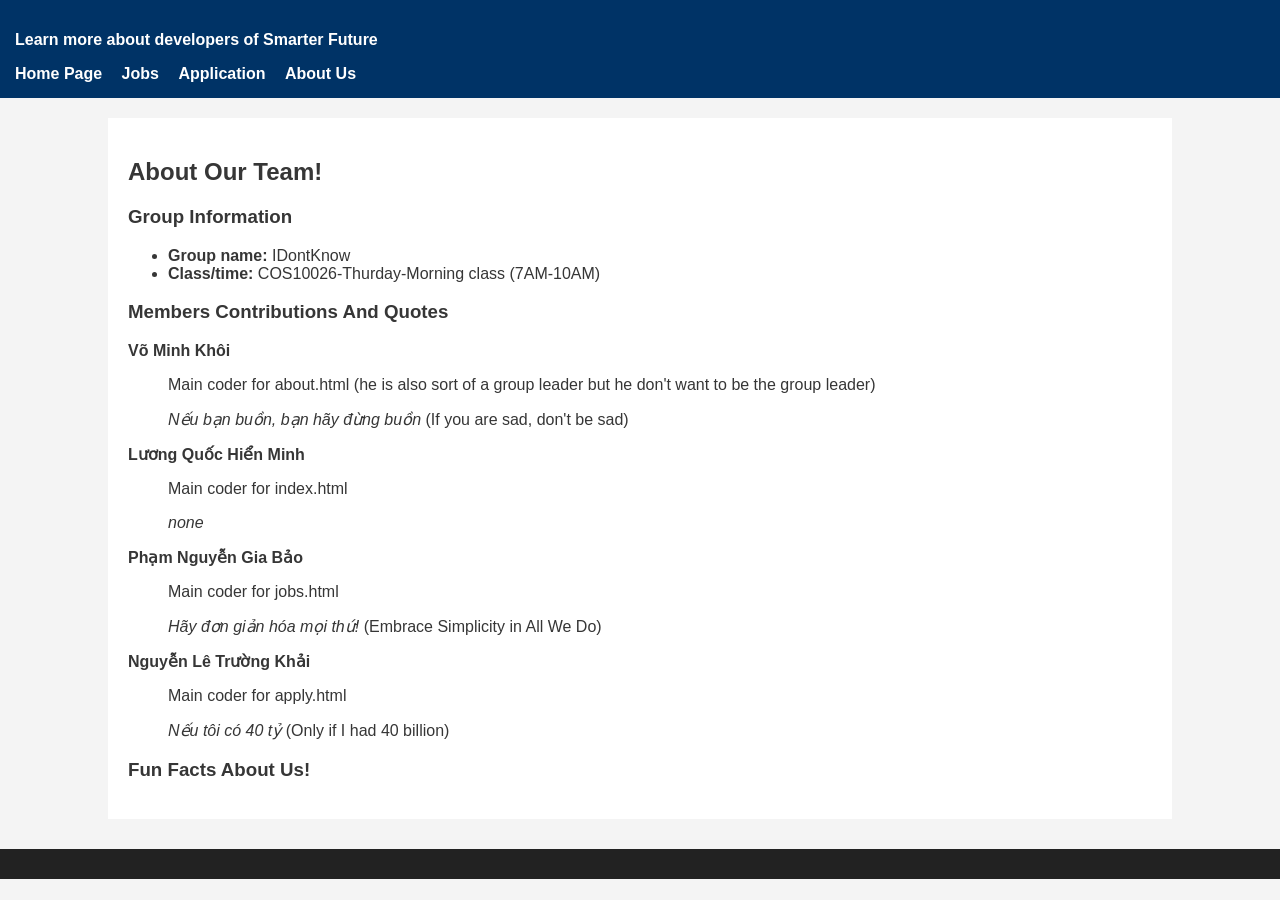
==== about.html @ 9acdba56 "upd about.html, havnet finish yet" ====
<!DOCTYPE html>
<html lang="en">
<head>
    <meta charset="UTF-8">
    <meta name="viewport" content="width=device-width, initial-scale=1.0">
    <title>About us</title>
    <link rel="stylesheet" href="styles.css">
</head>

<body>
    <header>
        <p><strong>Learn more about developers of Smarter Future</strong></p>
        <nav>
            <a href="index.html">Home Page</a>
            <a href="jobs.html">Jobs</a>
            <a href="apply.html">Application</a>
            <a href="about.html">About Us</a>
        </nav>
    </header>

    <main>
        <h2>About Our Team!</h2>
        <section>
            <h3>Group Information</h3>
            <ul>
                <li><strong>Group name:</strong> IDontKnow</li>
                <li><strong>Class/time:</strong> COS10026-Thurday-Morning class (7AM-10AM)</li>
            </ul>
        </section>
        <section>
            <h3>Members Contributions And Quotes</h3>
            <dl>
                <dt><strong>Võ Minh Khôi</strong></dt>
                <dd>
                    <p>Main coder for about.html (he is also sort of a group leader but he don't want to be the group leader)</p>
                    <p><em>Nếu bạn buồn, bạn hãy đừng buồn</em> (If you are sad, don't be sad)</p>
                </dd>
                <dt><strong>Lương Quốc Hiển Minh</strong></dt>
                <dd>
                    <p>Main coder for index.html</p>
                    <p><em>none</em></p>
                </dd>
                <dt><strong>Phạm Nguyễn Gia Bảo</strong></dt>
                <dd>
                    <p>Main coder for jobs.html</p>
                    <P><em>Hãy đơn giản hóa mọi thứ!</em> (Embrace Simplicity in All We Do)</P>
                </dd>
                <dt><strong>Nguyễn Lê Trường Khải</strong></dt>
                <dd>
                    <p>Main coder for apply.html</p>
                    <p><em>Nếu tôi có 40 tỷ</em> (Only if I had 40 billion)</p>
                </dd>
            </dl>
        </section>
        <section>
            <h3>Fun Facts About Us!</h3>
        </section>
    </main>

    <footer>

    </footer>
</body>
</html>
<!--REMEMBER TO TAKE A GROUP PHOTO-->
---- styles.css ----
/* Basic Page Setup */
body {
    font-family: Calibri, sans-serif;
    margin: 0;
    padding: 0;
    background-color: #f4f4f4;
    color: #363636;
}

/* Header and Navigation */
header {
    background-color: #003366;
    color: white;
    padding: 15px;
}

.logo {
    width: 50px;
    vertical-align: middle;
}

nav {
    margin-top: 10px;
}

nav a {
    color: white;
    text-decoration: none;
    margin-right: 15px;
    font-weight: bold;
}

nav a:hover {
    text-decoration: underline;
}

/* Main Content Area */
main {
    width: 80%;
    margin: 20px auto;
    background-color: white;
    padding: 20px;
}

/* Hero Banner on Home Page */
.hero-banner {
    background-image: url('images/banner.jpg');
    background-size: cover;
    color: white;
    text-align: center;
    padding: 40px;
}

/* Table Styling */
table {
    width: 100%;
    border-collapse: collapse;
    margin-top: 15px;
}

table, th, td {
    border: 1px solid #666;
}

th, td {
    padding: 10px;
    text-align: left;
}

th {
    background-color: #003366;
    color: white;
}

tr:hover {
    background-color: #f0f0f0;
}

/* Team Photo */
.team-img {
    width: 300px;
    border: 2px solid #333;
}

/* Footer */
footer {
    background-color: #222;
    color: white;
    text-align: center;
    padding: 15px;
    margin-top: 30px;
}

footer a {
    color: #66b2ff;
}
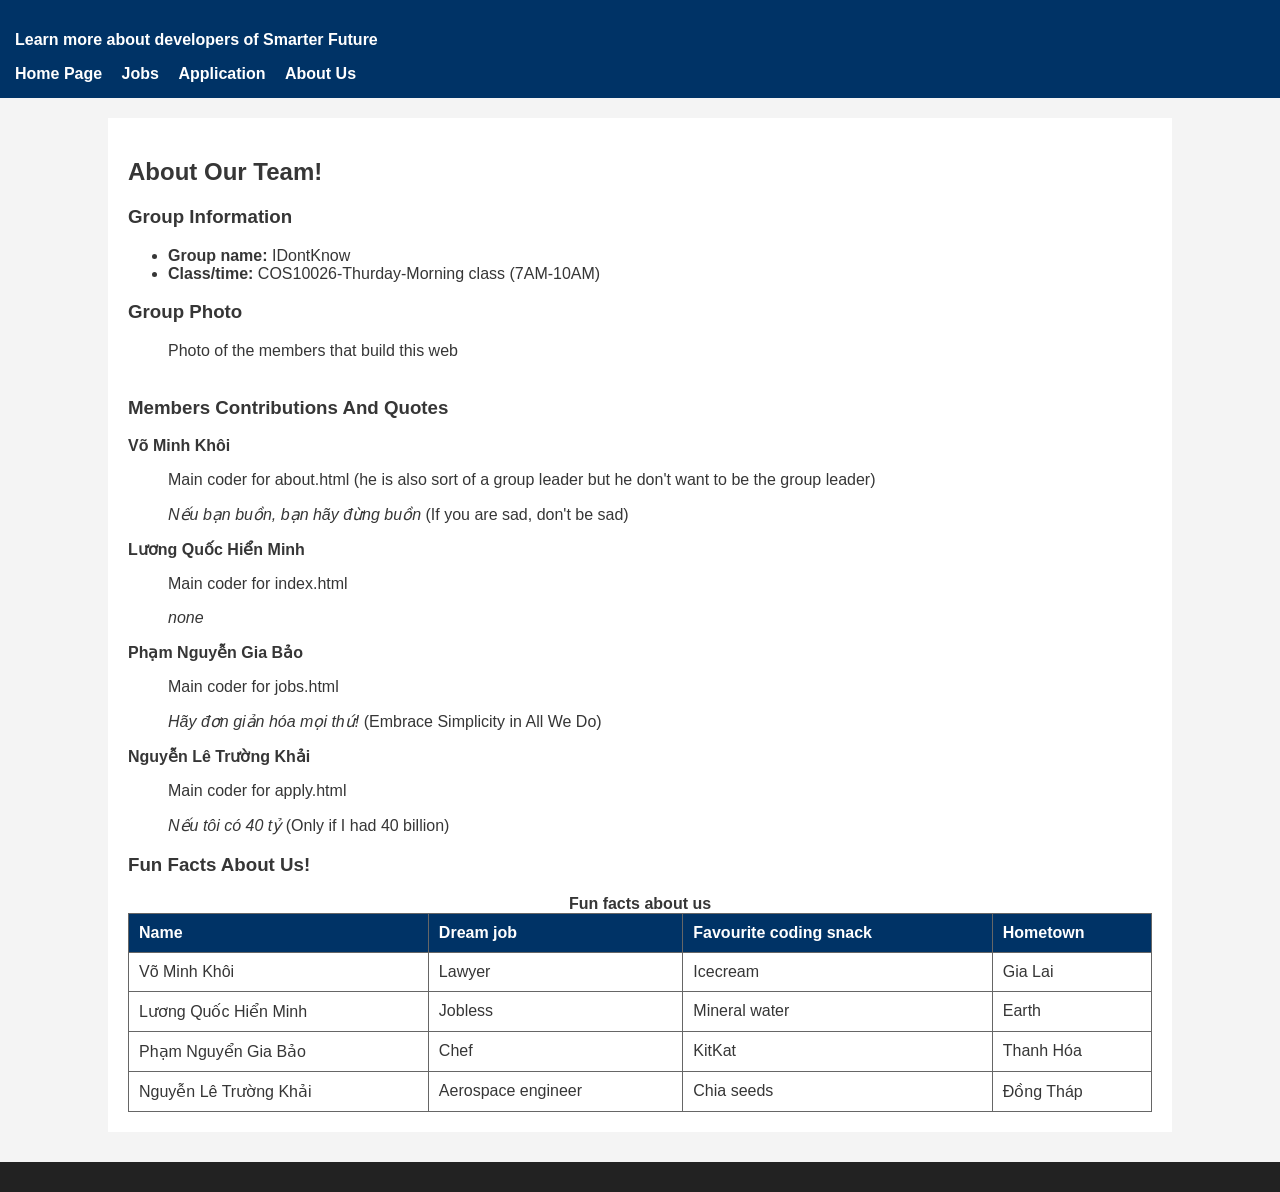
==== commit 476c1655: "upd almost finish about.html, need team photo" ====
--- a/about.html
+++ b/about.html
@@ -28,6 +28,14 @@
             </ul>
         </section>
         <section>
+            <h3>Group Photo</h3>
+            <figure>
+                <figcaption>Photo of the members that build this web</figcaption>
+                <img scr=""/>
+                <!--PUT THE TEAM PHOTO HERE-->
+            </figure>
+        </section>
+        <section>
             <h3>Members Contributions And Quotes</h3>
             <dl>
                 <dt><strong>Võ Minh Khôi</strong></dt>
@@ -54,6 +62,43 @@
         </section>
         <section>
             <h3>Fun Facts About Us!</h3>
+            <table>
+                <caption><strong>Fun facts about us</strong></caption>
+                <thead>
+                    <tr>
+                        <th>Name</th>
+                        <th>Dream job</th>
+                        <th>Favourite coding snack</th>
+                        <th>Hometown</th>
+                    </tr>
+                </thead>
+                <tbody>
+                    <tr>
+                        <td>Võ Minh Khôi</td>
+                        <td>Lawyer</td>
+                        <td>Icecream</td>
+                        <td>Gia Lai</td>
+                    </tr>
+                    <tr>
+                        <td>Lương Quốc Hiển Minh</td>
+                        <td>Jobless</td>
+                        <td>Mineral water</td>
+                        <td>Earth</td>
+                    </tr>
+                    <tr>
+                        <td>Phạm Nguyển Gia Bảo</td>
+                        <td>Chef</td>
+                        <td>KitKat</td>
+                        <td>Thanh Hóa</td>
+                    </tr>
+                    <tr>
+                        <td>Nguyễn Lê Trường Khải</td>
+                        <td>Aerospace engineer</td>
+                        <td>Chia seeds</td>
+                        <td>Đồng Tháp</td>
+                    </tr>
+                </tbody>
+            </table>
         </section>
     </main>
 
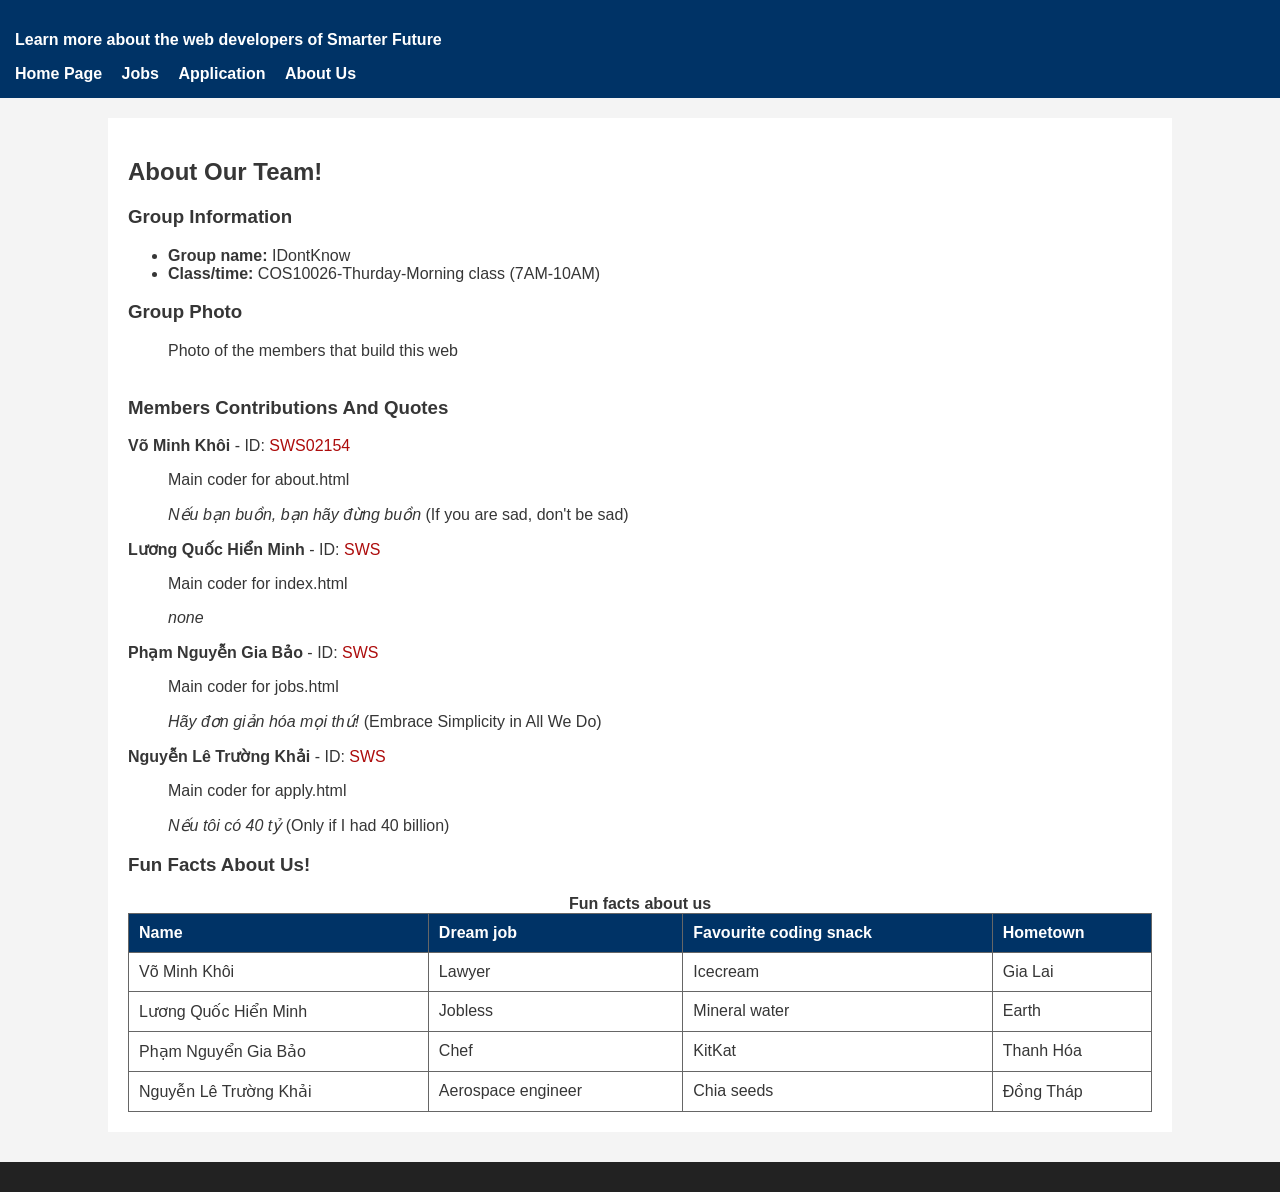
==== commit e2f9b109: "upd about.html link with css" ====
--- a/about.html
+++ b/about.html
@@ -9,7 +9,7 @@
 
 <body>
     <header>
-        <p><strong>Learn more about developers of Smarter Future</strong></p>
+        <p><strong>Learn more about the web developers of Smarter Future</strong></p>
         <nav>
             <a href="index.html">Home Page</a>
             <a href="jobs.html">Jobs</a>
@@ -29,7 +29,7 @@
         </section>
         <section>
             <h3>Group Photo</h3>
-            <figure>
+            <figure class="groupphoto">
                 <figcaption>Photo of the members that build this web</figcaption>
                 <img scr=""/>
                 <!--PUT THE TEAM PHOTO HERE-->
@@ -38,22 +38,22 @@
         <section>
             <h3>Members Contributions And Quotes</h3>
             <dl>
-                <dt><strong>Võ Minh Khôi</strong></dt>
+                <dt><strong>Võ Minh Khôi</strong> - ID: <span class="studentid">SWS02154</span></dt>
                 <dd>
-                    <p>Main coder for about.html (he is also sort of a group leader but he don't want to be the group leader)</p>
+                    <p>Main coder for about.html</p>
                     <p><em>Nếu bạn buồn, bạn hãy đừng buồn</em> (If you are sad, don't be sad)</p>
                 </dd>
-                <dt><strong>Lương Quốc Hiển Minh</strong></dt>
+                <dt><strong>Lương Quốc Hiển Minh</strong> - ID: <span class="studentid">SWS</span></dt>
                 <dd>
                     <p>Main coder for index.html</p>
                     <p><em>none</em></p>
                 </dd>
-                <dt><strong>Phạm Nguyễn Gia Bảo</strong></dt>
+                <dt><strong>Phạm Nguyễn Gia Bảo</strong> - ID: <span class="studentid">SWS</span></dt>
                 <dd>
                     <p>Main coder for jobs.html</p>
                     <P><em>Hãy đơn giản hóa mọi thứ!</em> (Embrace Simplicity in All We Do)</P>
                 </dd>
-                <dt><strong>Nguyễn Lê Trường Khải</strong></dt>
+                <dt><strong>Nguyễn Lê Trường Khải</strong> - ID: <span class="studentid">SWS</span></dt>
                 <dd>
                     <p>Main coder for apply.html</p>
                     <p><em>Nếu tôi có 40 tỷ</em> (Only if I had 40 billion)</p>
--- a/styles.css
+++ b/styles.css
@@ -44,7 +44,7 @@
 
 /* Hero Banner on Home Page */
 .hero-banner {
-    background-image: url('images/banner.jpg');
+    background-image: url();
     background-size: cover;
     color: white;
     text-align: center;
@@ -93,4 +93,26 @@
 
 footer a {
     color: #66b2ff;
-}+}
+/*This is for about.html */
+.studentid {
+    color: rgb(173, 12, 12);
+}
+.grouphoto {
+    border: ;
+}
+table {
+    margin-top: 10px;
+}
+thead, td {
+
+}
+tr :hover {
+    color: #66b2ff;
+}
+/*This is for apply.html */
+
+/*This is for index.html */
+
+/*This is for jobs.html */
+
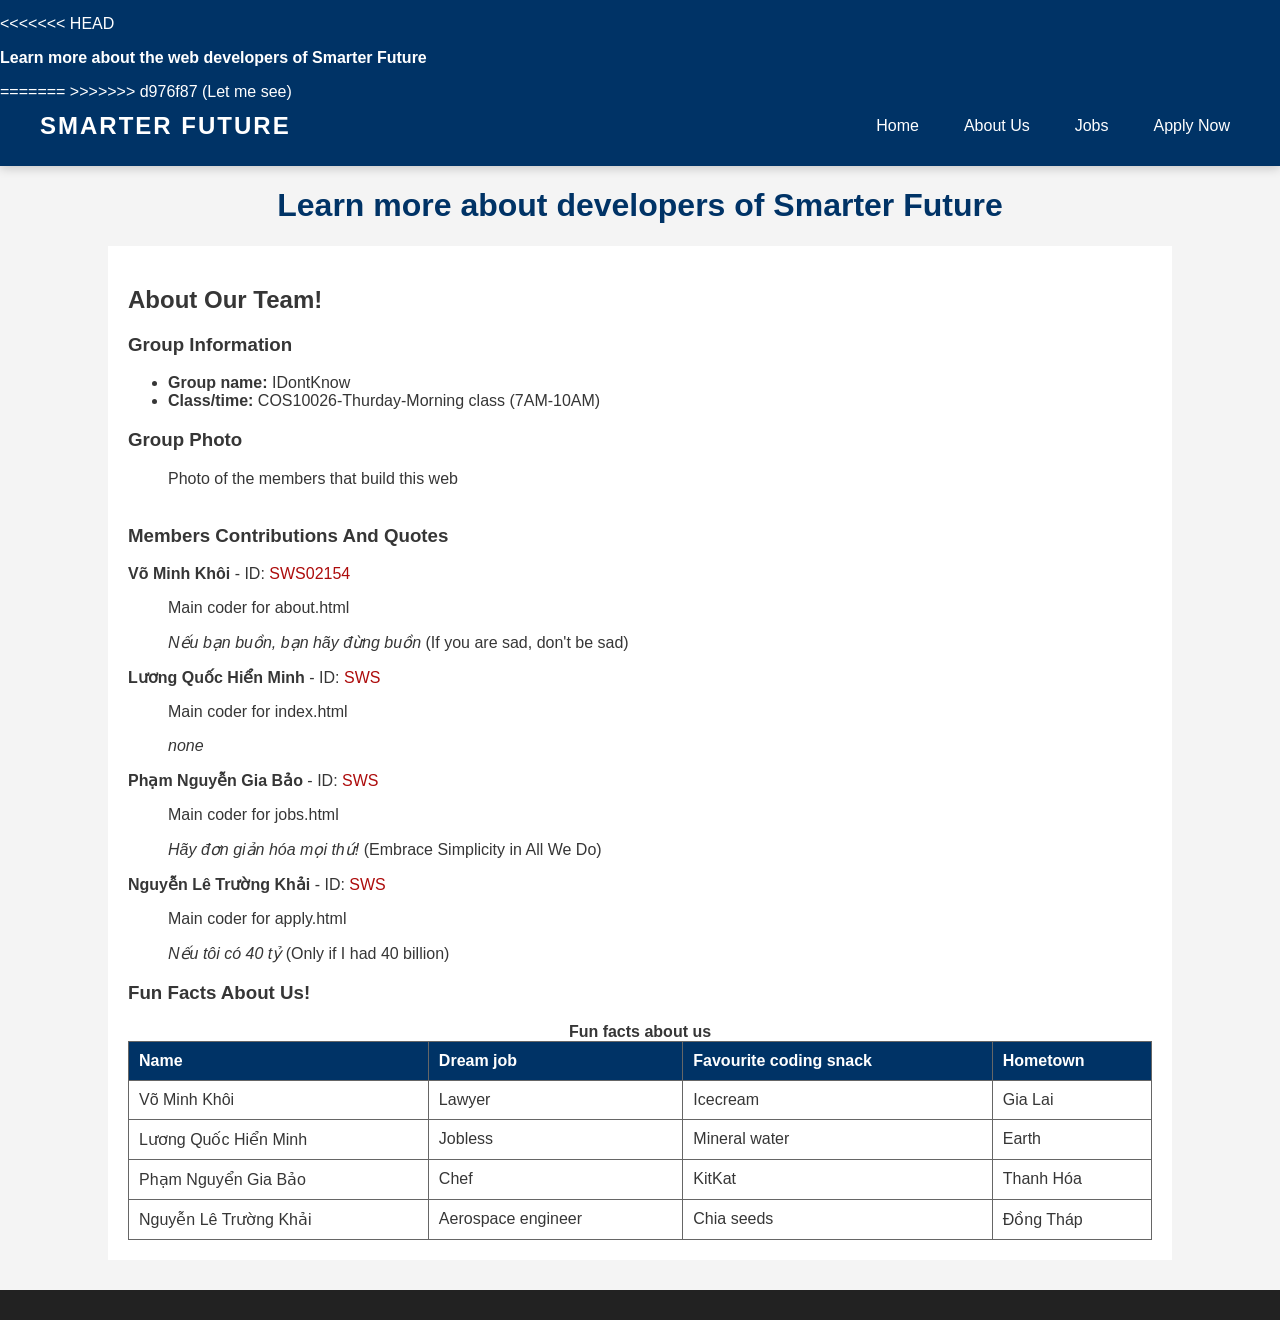
==== commit dd9460af: "Let me see" ====
--- a/about.html
+++ b/about.html
@@ -9,14 +9,22 @@
 
 <body>
     <header>
+<<<<<<< HEAD
         <p><strong>Learn more about the web developers of Smarter Future</strong></p>
+=======
+>>>>>>> d976f87 (Let me see)
         <nav>
-            <a href="index.html">Home Page</a>
-            <a href="jobs.html">Jobs</a>
-            <a href="apply.html">Application</a>
-            <a href="about.html">About Us</a>
+            <div class="logo">Smarter Future</div>
+            <ul class="nav-links">
+                <li><a href="index.html">Home</a></li>
+                <li><a href="about.html">About Us</a></li>
+                <li><a href="jobs.html">Jobs</a></li>
+                <li><a href="apply.html">Apply Now</a></li>
+            </ul>
         </nav>
     </header>
+
+    <h1>Learn more about developers of Smarter Future</h1>
 
     <main>
         <h2>About Our Team!</h2>
--- a/styles.css
+++ b/styles.css
@@ -1,4 +1,4 @@
-/* Basic Page Setup */
+    /* Basic Page Setup */
 body {
     font-family: Calibri, sans-serif;
     margin: 0;
@@ -11,27 +11,55 @@
 header {
     background-color: #003366;
     color: white;
-    padding: 15px;
+    padding: 15px 0;
+    position: sticky;
+    top: 0;
+    z-index: 1000;
+    box-shadow: 0 2px 10px rgba(0,0,0,0.2);
 }
 
 .logo {
-    width: 50px;
-    vertical-align: middle;
+    font-size: 24px;
+    font-weight: bold;
+    text-transform: uppercase;
+    letter-spacing: 2px;
 }
 
 nav {
-    margin-top: 10px;
+    max-width: 1200px;
+    margin: 0 auto;
+    display: flex;
+    justify-content: space-between;
+    align-items: center;
+    padding: 0 20px;
 }
 
-nav a {
-    color: white;
-    text-decoration: none;
-    margin-right: 15px;
-    font-weight: bold;
+.nav-links {
+    list-style: none;
+    display: flex;
 }
 
-nav a:hover {
-    text-decoration: underline;
+.nav-links li {
+    margin-left: 25px;
+}
+
+.nav-links a {
+    text-decoration: none;
+    color: white;
+    font-weight: 500;
+    transition: 0.3s;
+    padding: 5px 10px;
+    border-radius: 4px;
+}
+
+.nav-links a:hover {
+    background-color: #14a7dc;
+    color: #fff;
+}
+
+h1 {
+    color: #003366;
+    text-align: center;
 }
 
 /* Main Content Area */
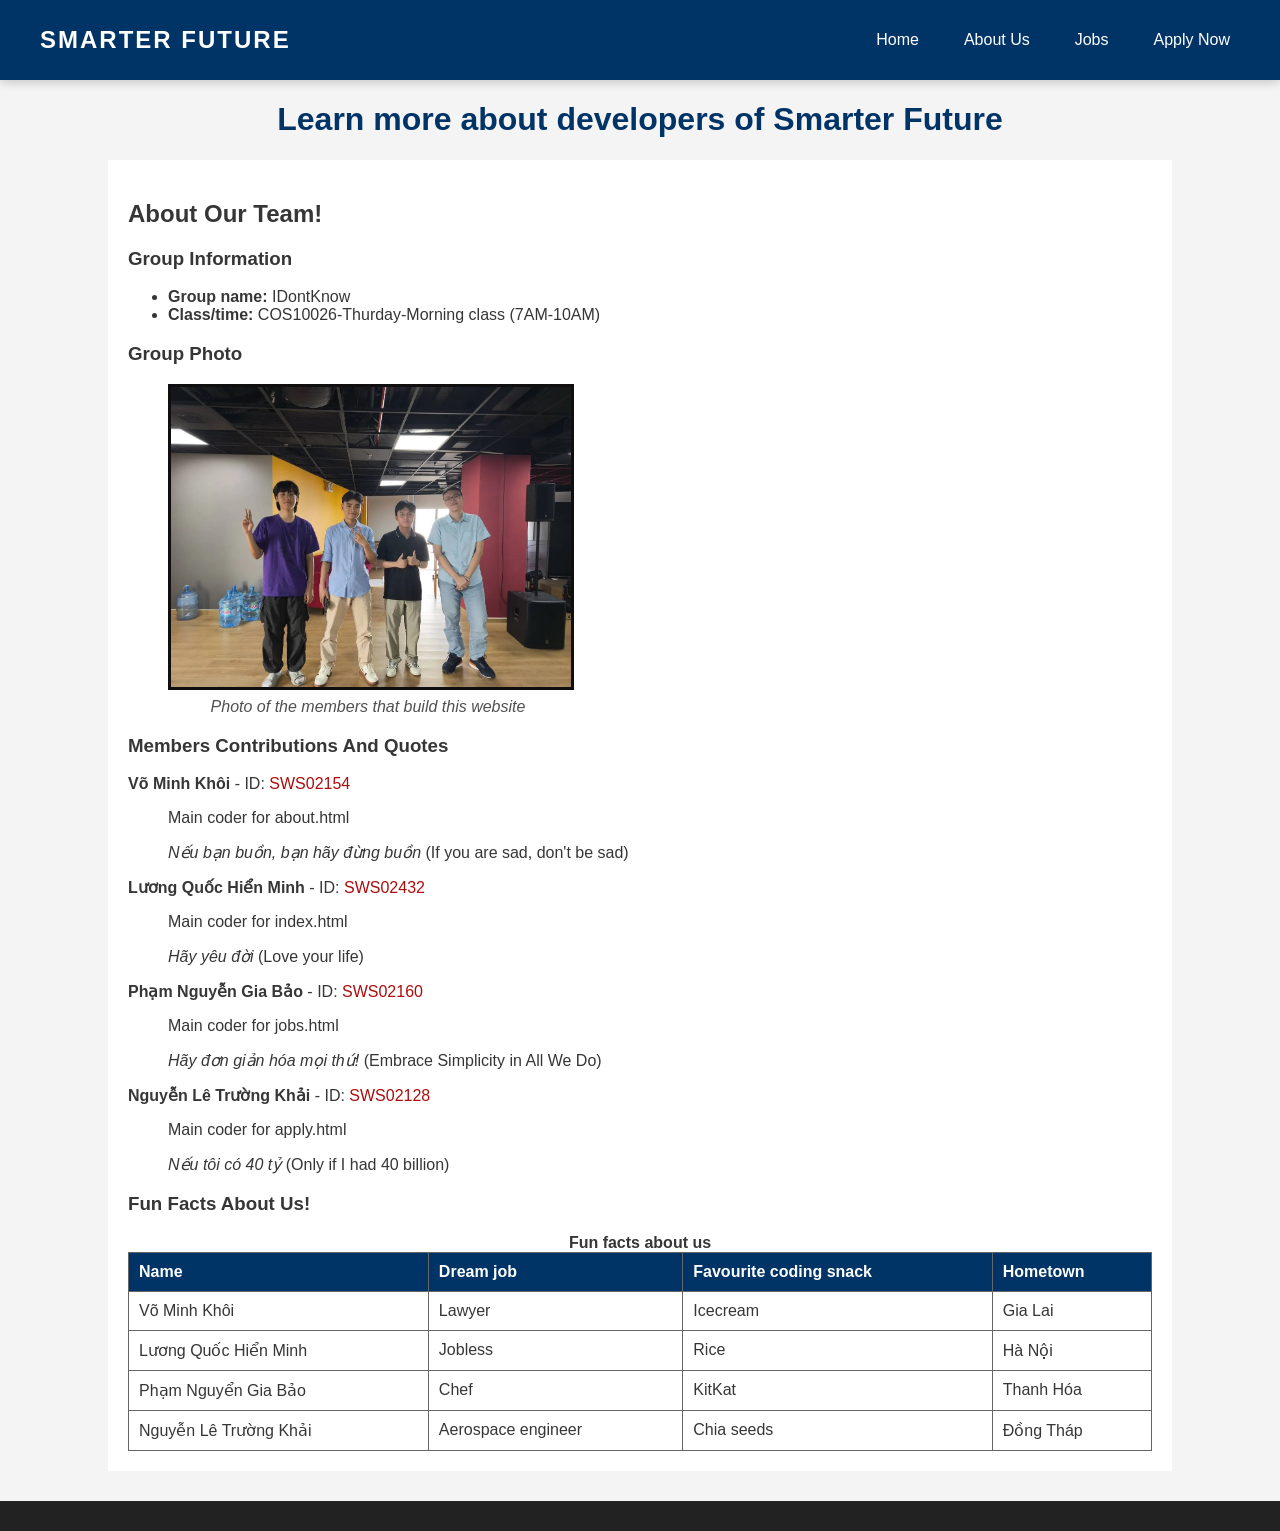
==== commit 50729da1: "feat: added group photo and link group photo with css" ====
--- a/about.html
+++ b/about.html
@@ -9,10 +9,6 @@
 
 <body>
     <header>
-<<<<<<< HEAD
-        <p><strong>Learn more about the web developers of Smarter Future</strong></p>
-=======
->>>>>>> d976f87 (Let me see)
         <nav>
             <div class="logo">Smarter Future</div>
             <ul class="nav-links">
@@ -38,9 +34,8 @@
         <section>
             <h3>Group Photo</h3>
             <figure class="groupphoto">
-                <figcaption>Photo of the members that build this web</figcaption>
-                <img scr=""/>
-                <!--PUT THE TEAM PHOTO HERE-->
+                <img src="images/groupidontknowphoto.webp" alt="Photo of the group members">
+                <figcaption>Photo of the members that build this website</figcaption> 
             </figure>
         </section>
         <section>
@@ -51,17 +46,17 @@
                     <p>Main coder for about.html</p>
                     <p><em>Nếu bạn buồn, bạn hãy đừng buồn</em> (If you are sad, don't be sad)</p>
                 </dd>
-                <dt><strong>Lương Quốc Hiển Minh</strong> - ID: <span class="studentid">SWS</span></dt>
+                <dt><strong>Lương Quốc Hiển Minh</strong> - ID: <span class="studentid">SWS02432</span></dt>
                 <dd>
                     <p>Main coder for index.html</p>
-                    <p><em>none</em></p>
+                    <p><em>Hãy yêu đời</em> (Love your life)</p>
                 </dd>
-                <dt><strong>Phạm Nguyễn Gia Bảo</strong> - ID: <span class="studentid">SWS</span></dt>
+                <dt><strong>Phạm Nguyễn Gia Bảo</strong> - ID: <span class="studentid">SWS02160</span></dt>
                 <dd>
                     <p>Main coder for jobs.html</p>
                     <P><em>Hãy đơn giản hóa mọi thứ!</em> (Embrace Simplicity in All We Do)</P>
                 </dd>
-                <dt><strong>Nguyễn Lê Trường Khải</strong> - ID: <span class="studentid">SWS</span></dt>
+                <dt><strong>Nguyễn Lê Trường Khải</strong> - ID: <span class="studentid">SWS02128</span></dt>
                 <dd>
                     <p>Main coder for apply.html</p>
                     <p><em>Nếu tôi có 40 tỷ</em> (Only if I had 40 billion)</p>
@@ -90,8 +85,8 @@
                     <tr>
                         <td>Lương Quốc Hiển Minh</td>
                         <td>Jobless</td>
-                        <td>Mineral water</td>
-                        <td>Earth</td>
+                        <td>Rice</td>
+                        <td>Hà Nội</td>
                     </tr>
                     <tr>
                         <td>Phạm Nguyển Gia Bảo</td>
@@ -114,5 +109,4 @@
 
     </footer>
 </body>
-</html>
-<!--REMEMBER TO TAKE A GROUP PHOTO-->+</html>
--- a/styles.css
+++ b/styles.css
@@ -126,15 +126,24 @@
 .studentid {
     color: rgb(173, 12, 12);
 }
-.grouphoto {
-    border: ;
+.groupphoto {
+    width: 100%;
+    max-width: 400px;
+    height: auto;
+    text-align: center;
 }
-table {
-    margin-top: 10px;
+.groupphoto img {
+    border: 3px solid rgb(16, 14, 14);
+    width: 100%;
+    height: auto;
+    display: block;
 }
-thead, td {
+.groupphoto figcaption {
+    margin-top: 8px;
+    font-style: italic;
+    color: #515050;
+}
 
-}
 tr :hover {
     color: #66b2ff;
 }
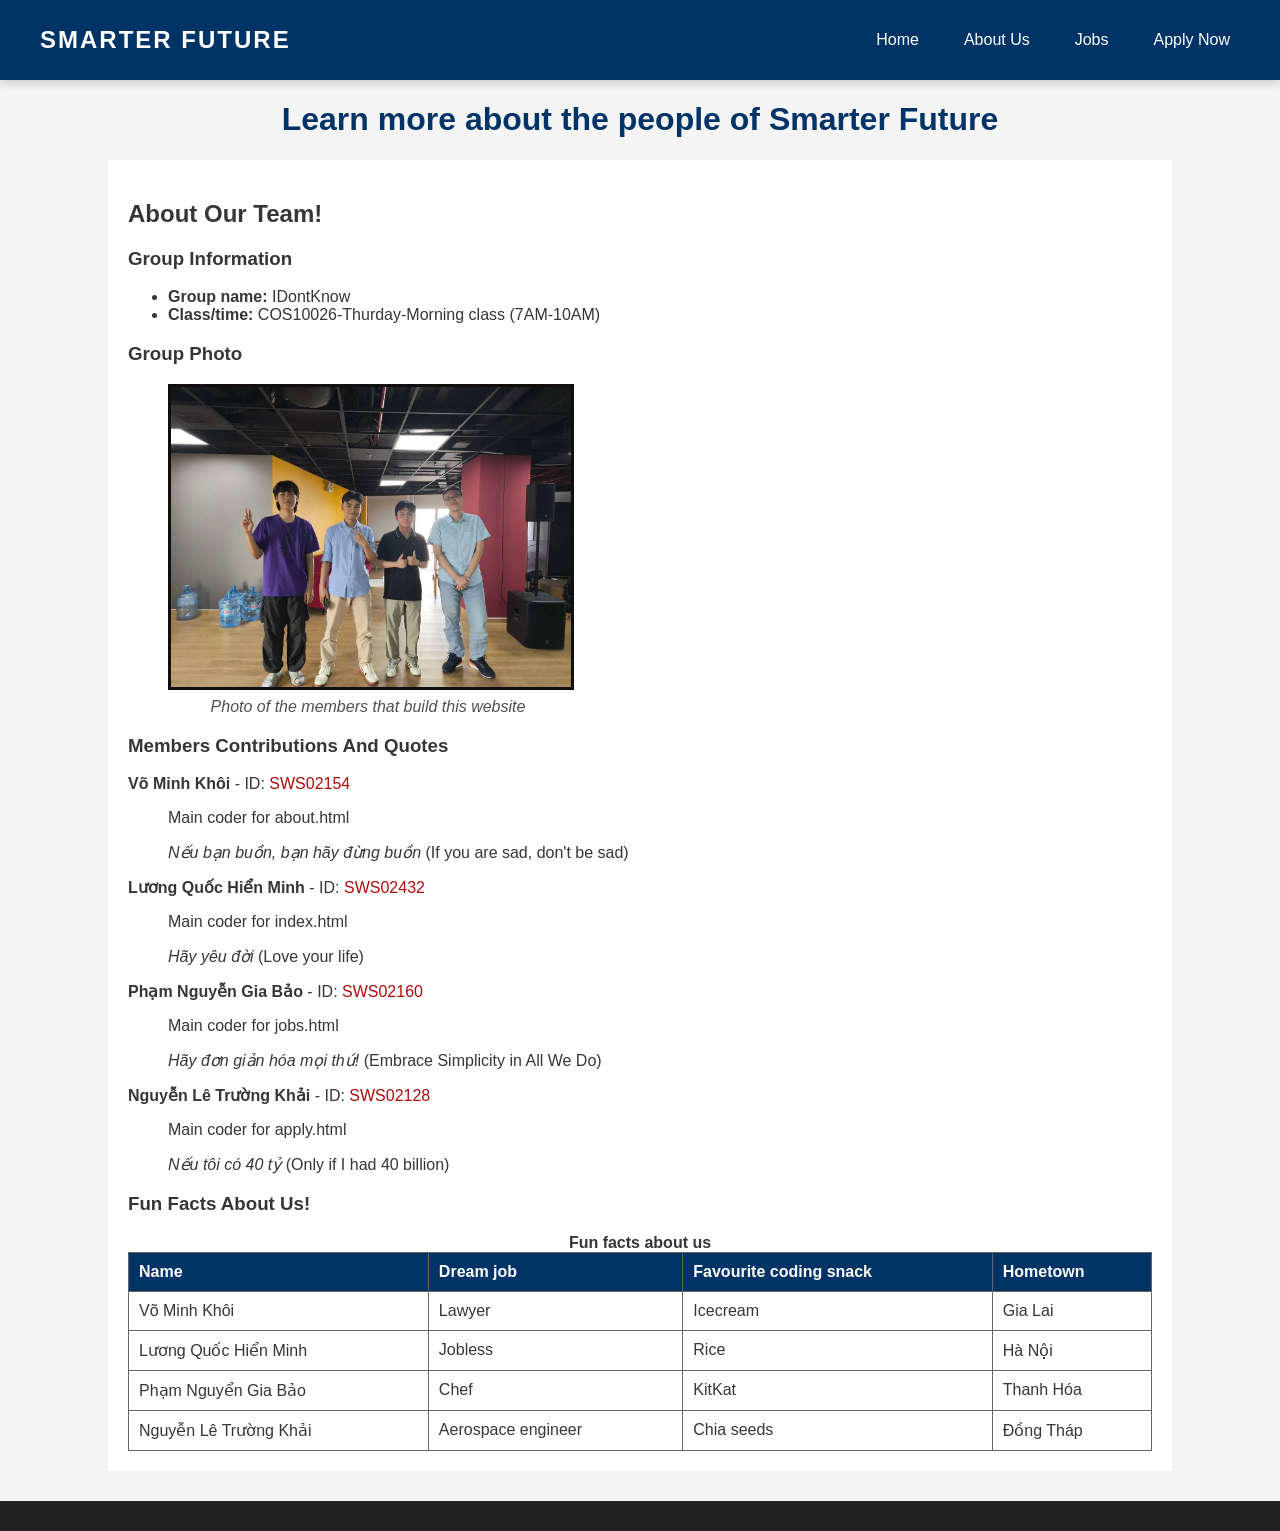
==== commit 798ac09f: "changed some texts in about.html and apply.html" ====
--- a/about.html
+++ b/about.html
@@ -20,7 +20,7 @@
         </nav>
     </header>
 
-    <h1>Learn more about developers of Smarter Future</h1>
+    <h1>Learn more about the people of Smarter Future</h1>
 
     <main>
         <h2>About Our Team!</h2>
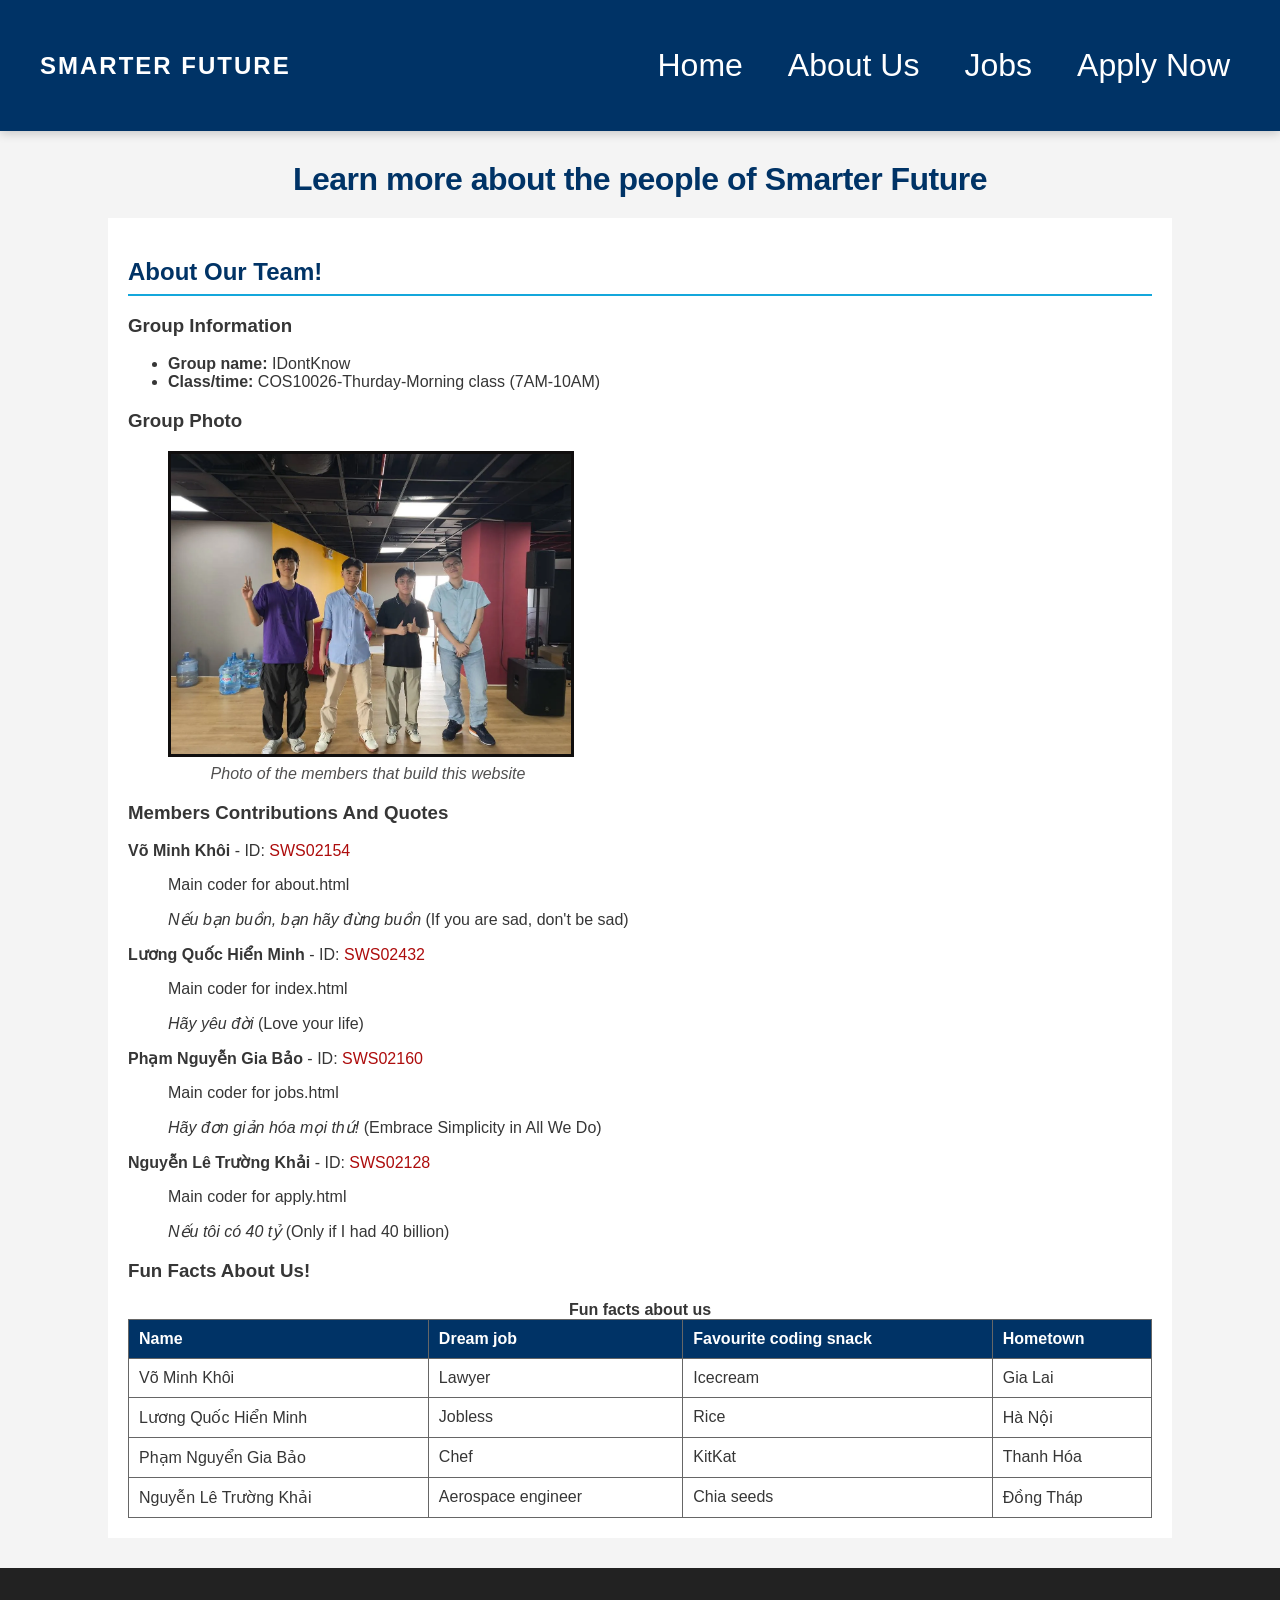
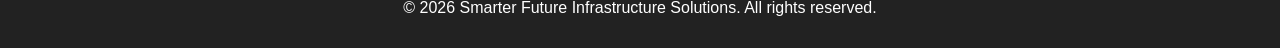
==== commit 797687e5: "added footer for about.html" ====
--- a/about.html
+++ b/about.html
@@ -106,7 +106,7 @@
     </main>
 
     <footer>
-
+        <p>&copy; 2026 Smarter Future Infrastructure Solutions. All rights reserved.</p>
     </footer>
 </body>
 </html>
--- a/styles.css
+++ b/styles.css
@@ -148,8 +148,186 @@
     color: #66b2ff;
 }
 /*This is for apply.html */
+/* Mặc định ẩn textarea */
+#other_skill_text {
+    display: none;
+}
+
+/* Khi tick vào checkbox: hiện textarea và ép nó xuống dòng riêng (display: block) */
+#skill_other:checked ~ #other_skill_text {
+    display: block;
+    margin-top: 10px;
+    margin-left: 25px; /* (Tùy chọn) Thụt lề vào trong cho thẳng hàng với chữ */
+}
+/*button submit*/
+.button_submit {
+    display: inline-block;
+    background-color: #003366;
+    color: #ffffff;
+    font-family: 'Gill Sans', 'Gill Sans MT', Calibri, 'Trebuchet MS', sans-serif;
+    font-weight: 600;
+    font-size: 15px;
+    padding: 12px 24px;
+    border: none;
+    border-radius: 6px;
+    text-decoration: none;
+    margin-top: 15px;
+    box-shadow: 0 4px 6px rgba(0, 51, 102, 0.2);
+    transition: all 0.25s cubic-bezier(0.4, 0, 0.2, 1);
+    cursor: pointer;
+}
+.button_submit:hover {
+    background-color: #14a7dc;
+    transform: translateY(-2px);
+    box-shadow: 0 6px 12px rgba(20, 167, 220, 0.35);
+}
 
 /*This is for index.html */
+h1 {
+    color: #003366;
+    font-size: 2em;
+    font-weight: bold;
+}
+
+nav {
+    color: white;
+    font-size: 2em;
+    font-weight: bold;
+}
+
+
+
+
+
+
+
+
 
 /*This is for jobs.html */
 
+/* Main Headings & Subheadings Styling */
+h1 {
+    font-size: 32px;
+    font-weight: 700;
+    margin-top: 30px;
+    margin-bottom: 10px;
+    letter-spacing: -0.5px;
+}
+
+main h2 {
+    color: #003366;
+    font-size: 24px;
+    border-bottom: 2px solid #14a7dc;
+    padding-bottom: 8px;
+    margin-bottom: 15px;
+}
+
+/* Job Cards */
+article {
+    background-color: #ffffff;
+    border: 1px solid #e2e8f0;
+    border-radius: 8px;
+    padding: 25px;
+    margin-bottom: 30px;
+    box-shadow: 0 4px 6px -1px rgba(0, 0, 0, 0.05);
+    transition: all 0.3s ease;
+}
+
+/* Subtle elevation on hover */
+article:hover {
+    box-shadow: 0 10px 15px -3px rgba(0, 0, 0, 0.1);
+    border-color: #cbd5e1;
+}
+
+article h3 {
+    color: #003366;
+    font-size: 22px;
+    margin-top: 0;
+    margin-bottom: 15px;
+}
+
+article h4 {
+    color: #1e293b;
+    font-size: 16px;
+    margin-top: 20px;
+    margin-bottom: 8px;
+}
+
+/* Clean styling for lists */
+article ol, article ul {
+    background-color: #f8fafc;
+    border-left: 3px solid #14a7dc;
+    padding: 12px 15px 12px 35px;
+    border-radius: 0 6px 6px 0;
+}
+
+article li {
+    margin-bottom: 6px;
+    line-height: 1.5;
+}
+
+/* Apply Button (Hover & Click Effects) */
+article p a[href*="apply.html"] {
+    display: inline-block;
+    background-color: #003366;
+    color: #ffffff !important;
+    font-weight: 600;
+    font-size: 15px;
+    padding: 12px 24px;
+    border-radius: 6px;
+    text-decoration: none;
+    margin-top: 15px;
+    box-shadow: 0 4px 6px rgba(0, 51, 102, 0.2);
+    transition: all 0.25s cubic-bezier(0.4, 0, 0.2, 1);
+    cursor: pointer;
+}
+
+/* HOVER EFFECT: Brighten color & lift up slightly */
+article p a[href*="apply.html"]:hover {
+    background-color: #14a7dc;
+    transform: translateY(-2px);
+    box-shadow: 0 6px 12px rgba(20, 167, 220, 0.35);
+}
+
+/* ACTIVE/CLICK EFFECT: Subtle press-down feel */
+article p a[href*="apply.html"]:active {
+    transform: translateY(1px);
+    box-shadow: 0 2px 4px rgba(0, 51, 102, 0.3);
+}
+
+/* Candidate Notice Aside Styling */
+aside {
+    border: none !important;
+    border-top: 4px solid #14a7dc !important;
+    background: #ffffff !important;
+    border-radius: 8px;
+    box-shadow: 0 4px 12px rgba(0, 0, 0, 0.08);
+    transition: all 0.3s ease;
+}
+
+/* Aside Hover Effect */
+aside:hover {
+    transform: translateY(-3px);
+    box-shadow: 0 8px 20px rgba(0, 51, 102, 0.12);
+    border-top-color: #003366 !important;
+}
+
+aside h3 {
+    color: #003366;
+    margin-top: 0;
+    font-size: 18px;
+    display: flex;
+    align-items: center;
+}
+
+aside p {
+    font-size: 14px;
+    line-height: 1.6;
+    color: #475569;
+}
+
+/* Remove redundant horizontal line */
+main hr {
+    display: none;
+}
+
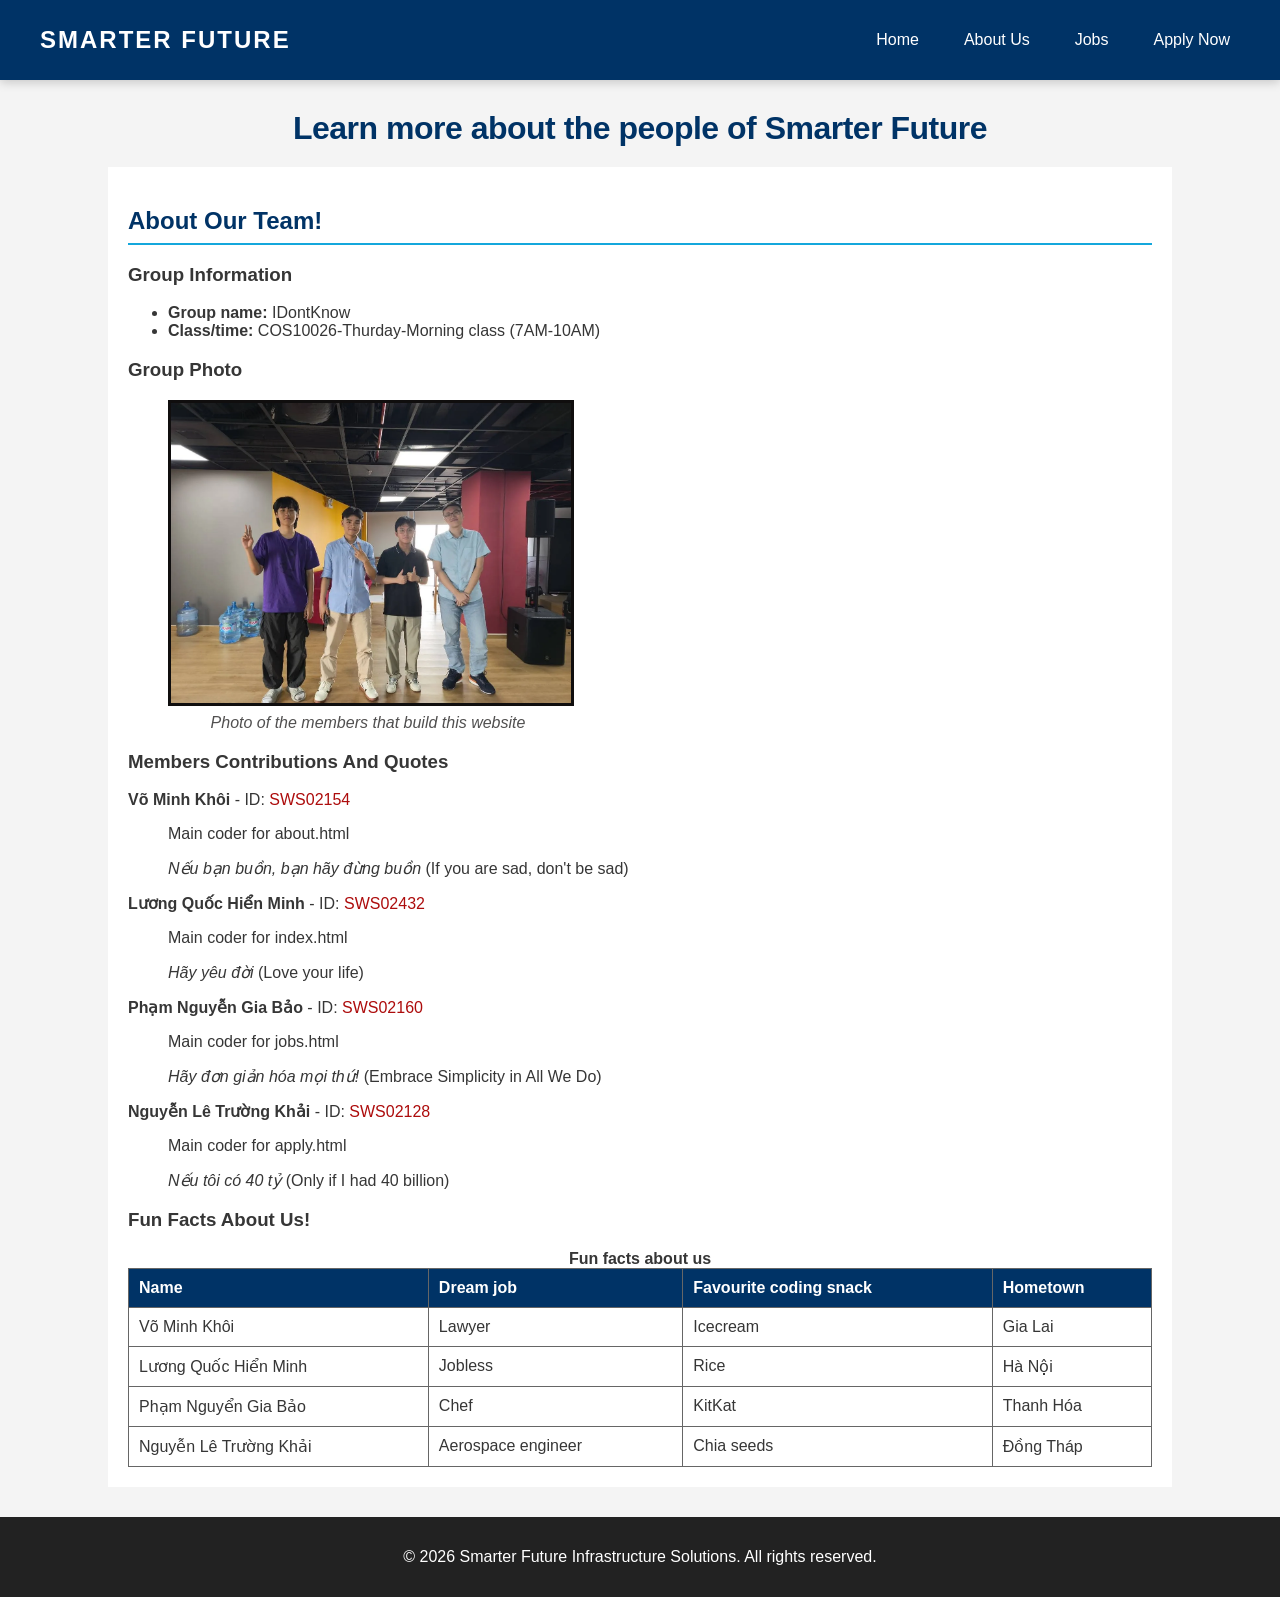
==== commit a2ee800e: "add blue box in about.html" ====
--- a/about.html
+++ b/about.html
@@ -42,22 +42,22 @@
             <h3>Members Contributions And Quotes</h3>
             <dl>
                 <dt><strong>Võ Minh Khôi</strong> - ID: <span class="studentid">SWS02154</span></dt>
-                <dd>
+                <dd class="highlightbox">
                     <p>Main coder for about.html</p>
                     <p><em>Nếu bạn buồn, bạn hãy đừng buồn</em> (If you are sad, don't be sad)</p>
                 </dd>
                 <dt><strong>Lương Quốc Hiển Minh</strong> - ID: <span class="studentid">SWS02432</span></dt>
-                <dd>
+                <dd class="highlightbox">
                     <p>Main coder for index.html</p>
                     <p><em>Hãy yêu đời</em> (Love your life)</p>
                 </dd>
                 <dt><strong>Phạm Nguyễn Gia Bảo</strong> - ID: <span class="studentid">SWS02160</span></dt>
-                <dd>
+                <dd class="highlightbox">
                     <p>Main coder for jobs.html</p>
                     <P><em>Hãy đơn giản hóa mọi thứ!</em> (Embrace Simplicity in All We Do)</P>
                 </dd>
                 <dt><strong>Nguyễn Lê Trường Khải</strong> - ID: <span class="studentid">SWS02128</span></dt>
-                <dd>
+                <dd class="highlightbox">
                     <p>Main coder for apply.html</p>
                     <p><em>Nếu tôi có 40 tỷ</em> (Only if I had 40 billion)</p>
                 </dd>
--- a/styles.css
+++ b/styles.css
@@ -148,51 +148,421 @@
     color: #66b2ff;
 }
 /*This is for apply.html */
-/* Mặc định ẩn textarea */
+/* Form Container - Spread fully across the content area */
+main:has(form) {
+    max-width: 1200px;
+    width: 92%;
+    box-sizing: border-box;
+    padding: 30px 40px;
+}
+
+main form {
+    width: 100%;
+    max-width: 100%;
+    margin: 0;
+    padding: 10px 0;
+    box-sizing: border-box;
+}
+
+/* Fieldsets and Legends */
+form fieldset {
+    border: none;
+    margin: 0 0 35px 0;
+    padding: 0;
+    width: 100%;
+    box-sizing: border-box;
+}
+
+form legend {
+    font-size: 18px;
+    font-weight: 700;
+    color: #003366;
+    text-transform: uppercase;
+    letter-spacing: 0.8px;
+    margin-bottom: 18px;
+    padding: 0;
+    display: block;
+    width: 100%;
+}
+
+/* Form Paragraphs and Labels */
+form p {
+    margin: 0 0 16px 0;
+}
+
+form label {
+    display: block;
+    font-weight: 700;
+    color: #1a1a1a;
+    font-size: 14px;
+    margin-bottom: 6px;
+}
+
+/* Text Inputs, Date, Selects, and Textareas */
+form input[type="text"],
+form input[type="date"],
+form input[type="email"],
+form input[type="tel"],
+form select,
+form textarea {
+    width: 100%;
+    box-sizing: border-box;
+    background-color: #f2f6fa;
+    border: 1px solid #333333;
+    border-radius: 2px;
+    padding: 10px 12px;
+    font-size: 14px;
+    color: #222222;
+    font-family: Calibri, sans-serif;
+    transition: border-color 0.2s, background-color 0.2s, box-shadow 0.2s;
+}
+
+form input[type="text"]:focus,
+form input[type="date"]:focus,
+form input[type="email"]:focus,
+form input[type="tel"]:focus,
+form select:focus,
+form textarea:focus {
+    outline: none;
+    background-color: #ffffff;
+    border-color: #003366;
+    box-shadow: 0 0 0 2px rgba(0, 51, 102, 0.15);
+}
+
+/* Personal Information (Balanced 6-Column Grid to eliminate empty spaces) */
+form fieldset:first-of-type {
+    display: grid;
+    grid-template-columns: repeat(6, 1fr);
+    column-gap: 24px;
+    row-gap: 16px;
+    width: 100%;
+    box-sizing: border-box;
+}
+
+form fieldset:first-of-type legend {
+    grid-column: 1 / -1;
+}
+
+form fieldset:first-of-type p {
+    margin: 0;
+}
+
+/* First & Last Name: 50% each */
+form fieldset:first-of-type p:nth-of-type(1) {
+    grid-column: span 3;
+}
+
+form fieldset:first-of-type p:nth-of-type(2) {
+    grid-column: span 3;
+}
+
+/* Address & Suburb row: 50% each spanning full width */
+form fieldset:first-of-type > span {
+    grid-column: 1 / -1;
+    display: grid;
+    grid-template-columns: 1fr 1fr;
+    grid-template-areas: 
+        "lbl-addr lbl-sub"
+        "inp-addr inp-sub";
+    column-gap: 24px;
+    row-gap: 6px;
+    width: 100%;
+    box-sizing: border-box;
+}
+
+form fieldset:first-of-type > span label[for="address"] {
+    grid-area: lbl-addr;
+}
+
+form fieldset:first-of-type > span #address {
+    grid-area: inp-addr;
+}
+
+form fieldset:first-of-type > span label[for="sub_town"] {
+    grid-area: lbl-sub;
+}
+
+form fieldset:first-of-type > span #sub_town {
+    grid-area: inp-sub;
+}
+
+/* Date of Birth, State, Postcode: Balanced across 3 equal columns */
+form fieldset:first-of-type p:nth-of-type(3) {
+    grid-column: span 2;
+}
+
+form fieldset:first-of-type p:nth-of-type(4) {
+    grid-column: span 3;
+}
+
+form fieldset:first-of-type p:nth-of-type(5) {
+    grid-column: span 3;
+}
+
+/* Email & Phone number: 50% each */
+form fieldset:first-of-type p:nth-of-type(6) {
+    grid-column: span 3;
+}
+
+form fieldset:first-of-type p:nth-of-type(7) {
+    grid-column: span 3;
+}
+
+/* Gender Selection Styling */
+form fieldset:nth-of-type(2) p {
+    display: flex;
+    align-items: center;
+    gap: 28px;
+    margin: 0;
+    flex-wrap: wrap;
+}
+
+form input[type="radio"],
+form input[type="checkbox"] {
+    width: auto;
+    accent-color: #003366;
+    cursor: pointer;
+    vertical-align: middle;
+}
+
+form input[type="radio"] + label,
+form input[type="checkbox"] + label {
+    display: inline;
+    font-weight: 600;
+    color: #333333;
+    margin-left: 6px;
+    margin-bottom: 0;
+    cursor: pointer;
+}
+
+/* Job Information (Spans 100% across row) */
+form fieldset:nth-of-type(3) p {
+    display: flex;
+    align-items: center;
+    gap: 20px;
+    margin: 0;
+    width: 100%;
+}
+
+form fieldset:nth-of-type(3) label {
+    margin-bottom: 0;
+    white-space: nowrap;
+}
+
+form fieldset:nth-of-type(3) input {
+    flex: 1;
+}
+
+/* Skill List Section (Spread across 2 balanced columns) */
+form fieldset:nth-of-type(4) {
+    display: grid;
+    grid-template-columns: 1fr 1fr;
+    column-gap: 24px;
+    row-gap: 12px;
+    width: 100%;
+    box-sizing: border-box;
+}
+
+form fieldset:nth-of-type(4) legend,
+form fieldset:nth-of-type(4) > p:first-of-type,
+form fieldset:nth-of-type(4) > p:last-of-type {
+    grid-column: 1 / -1;
+}
+
+form fieldset:nth-of-type(4) p {
+    margin: 0;
+}
+
+form fieldset:nth-of-type(4) > p:first-of-type {
+    font-weight: 700;
+    color: #1a1a1a;
+    margin-bottom: 8px;
+}
+
+/* Skill other textarea toggle */
 #other_skill_text {
     display: none;
-}
-
-/* Khi tick vào checkbox: hiện textarea và ép nó xuống dòng riêng (display: block) */
+    margin-top: 10px;
+    min-height: 120px;
+    resize: vertical;
+    width: 100%;
+}
+
 #skill_other:checked ~ #other_skill_text {
     display: block;
-    margin-top: 10px;
-    margin-left: 25px; /* (Tùy chọn) Thụt lề vào trong cho thẳng hàng với chữ */
-}
-/*button submit*/
+}
+
+/* Submit Button */
+form > p:last-of-type {
+    margin-top: 30px;
+    display: flex;
+    justify-content: flex-end;
+}
+
 .button_submit {
     display: inline-block;
     background-color: #003366;
     color: #ffffff;
     font-family: 'Gill Sans', 'Gill Sans MT', Calibri, 'Trebuchet MS', sans-serif;
-    font-weight: 600;
+    font-weight: 700;
     font-size: 15px;
-    padding: 12px 24px;
+    text-transform: uppercase;
+    letter-spacing: 0.5px;
+    padding: 12px 32px;
     border: none;
-    border-radius: 6px;
+    border-radius: 4px;
     text-decoration: none;
-    margin-top: 15px;
     box-shadow: 0 4px 6px rgba(0, 51, 102, 0.2);
     transition: all 0.25s cubic-bezier(0.4, 0, 0.2, 1);
     cursor: pointer;
 }
+
 .button_submit:hover {
     background-color: #14a7dc;
     transform: translateY(-2px);
     box-shadow: 0 6px 12px rgba(20, 167, 220, 0.35);
 }
 
+.button_submit:active {
+    transform: translateY(1px);
+    box-shadow: 0 2px 4px rgba(0, 51, 102, 0.3);
+}
+
+/* Responsive adjustments */
+@media (max-width: 768px) {
+    main:has(form) {
+        width: 95%;
+        padding: 20px 15px;
+    }
+    form fieldset:first-of-type {
+        grid-template-columns: 1fr;
+    }
+    form fieldset:first-of-type p:nth-of-type(1),
+    form fieldset:first-of-type p:nth-of-type(2),
+    form fieldset:first-of-type p:nth-of-type(3),
+    form fieldset:first-of-type p:nth-of-type(4),
+    form fieldset:first-of-type p:nth-of-type(5),
+    form fieldset:first-of-type p:nth-of-type(6),
+    form fieldset:first-of-type p:nth-of-type(7) {
+        grid-column: 1 / -1;
+    }
+    form fieldset:first-of-type > span {
+        grid-template-columns: 1fr;
+        grid-template-areas: 
+            "lbl-addr"
+            "inp-addr"
+            "lbl-sub"
+            "inp-sub";
+    }
+    form fieldset:nth-of-type(3) p {
+        flex-direction: column;
+        align-items: flex-start;
+        gap: 8px;
+    }
+    form fieldset:nth-of-type(3) input {
+        width: 100%;
+    }
+    form fieldset:nth-of-type(4) {
+        grid-template-columns: 1fr;
+    }
+}
+
+
 /*This is for index.html */
-h1 {
+
+body:has(#index-content) {
+    background-image: url("images/background.jpg");
+    background-size: cover;
+    background-position: center;
+    background-repeat: no-repeat;
+    background-attachment: fixed;
+}
+
+
+.index-intro {
+    background-image: linear-gradient(
+        rgba(244, 244, 244, 0.9),
+        rgba(244, 244, 244, 0.9)
+    ), url("images/background.jpg");
+
+    background-size: cover;
+    background-position: center;
+    background-repeat: no-repeat;
+    padding: 30px;
+}
+
+.index-brand {
+    display: flex;
+    align-items: center;
+    justify-content: center;
+    gap: 20px;
+    margin-bottom: 20px;
+}
+
+.index-logo {
+    width: 100px;
+    height: auto;
+}
+
+.index-brand h1 {
     color: #003366;
-    font-size: 2em;
-    font-weight: bold;
-}
-
-nav {
-    color: white;
-    font-size: 2em;
-    font-weight: bold;
+    text-align: left;
+    margin: 0;
+}
+
+.index-brand h2 {
+    color: #003366;
+    margin: 5px 0;
+}
+
+.index-search {
+    text-align: center;
+    margin-top: 15px;
+}
+
+#index-content {
+    background-color: white;
+    padding: 30px;
+    margin: 20px auto;
+    max-width: 1100px;
+}
+
+#index-content h2 {
+    color: #003366;
+}
+
+#index-content li {
+    margin-bottom: 10px;
+}
+
+#index-content table {
+    width: 100%;
+    border-collapse: collapse;
+}
+
+#index-content th,
+#index-content td {
+    padding: 10px;
+}
+
+@media (max-width: 600px) {
+    .index-brand {
+        flex-direction: column;
+        text-align: center;
+    }
+
+    .index-brand h1 {
+        text-align: center;
+    }
+
+    .index-intro {
+        padding: 15px;
+    }
+
+    #index-content {
+        padding: 15px;
+        overflow-x: auto;
+    }
 }
 
 
